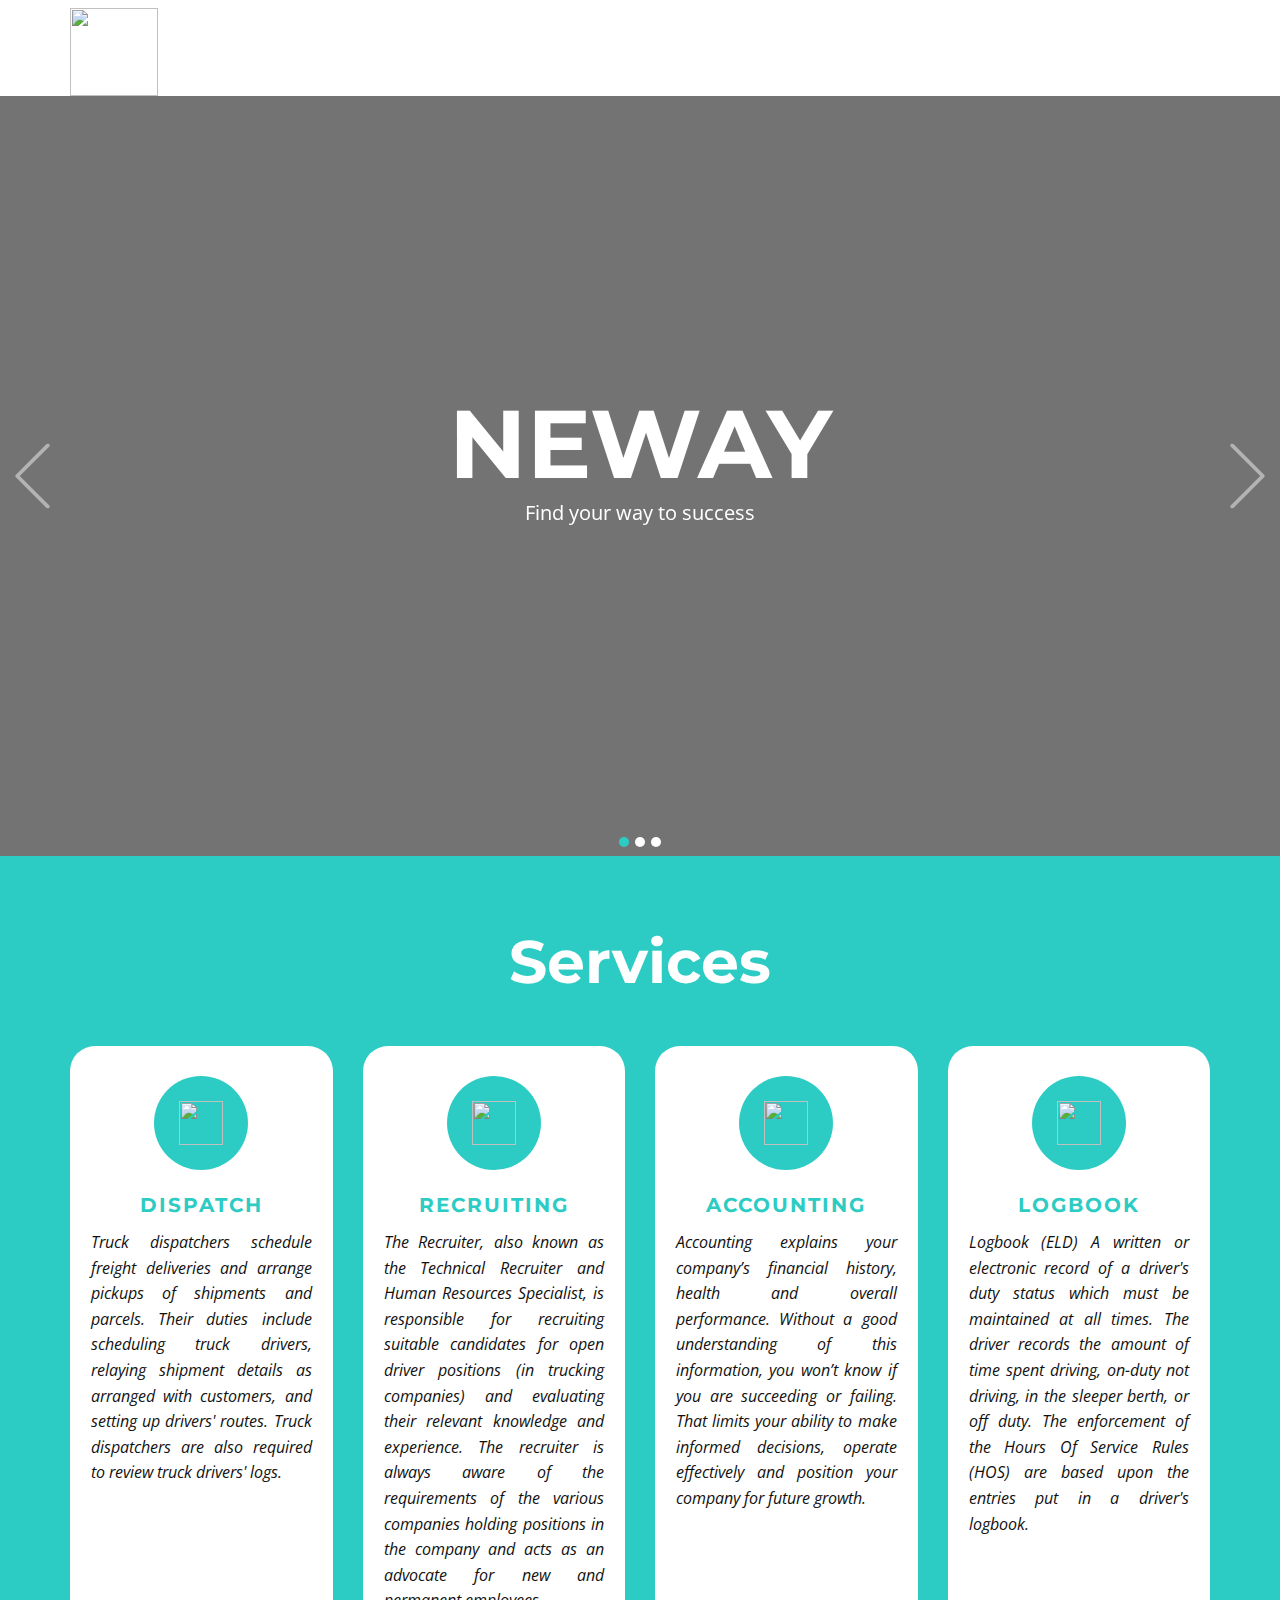
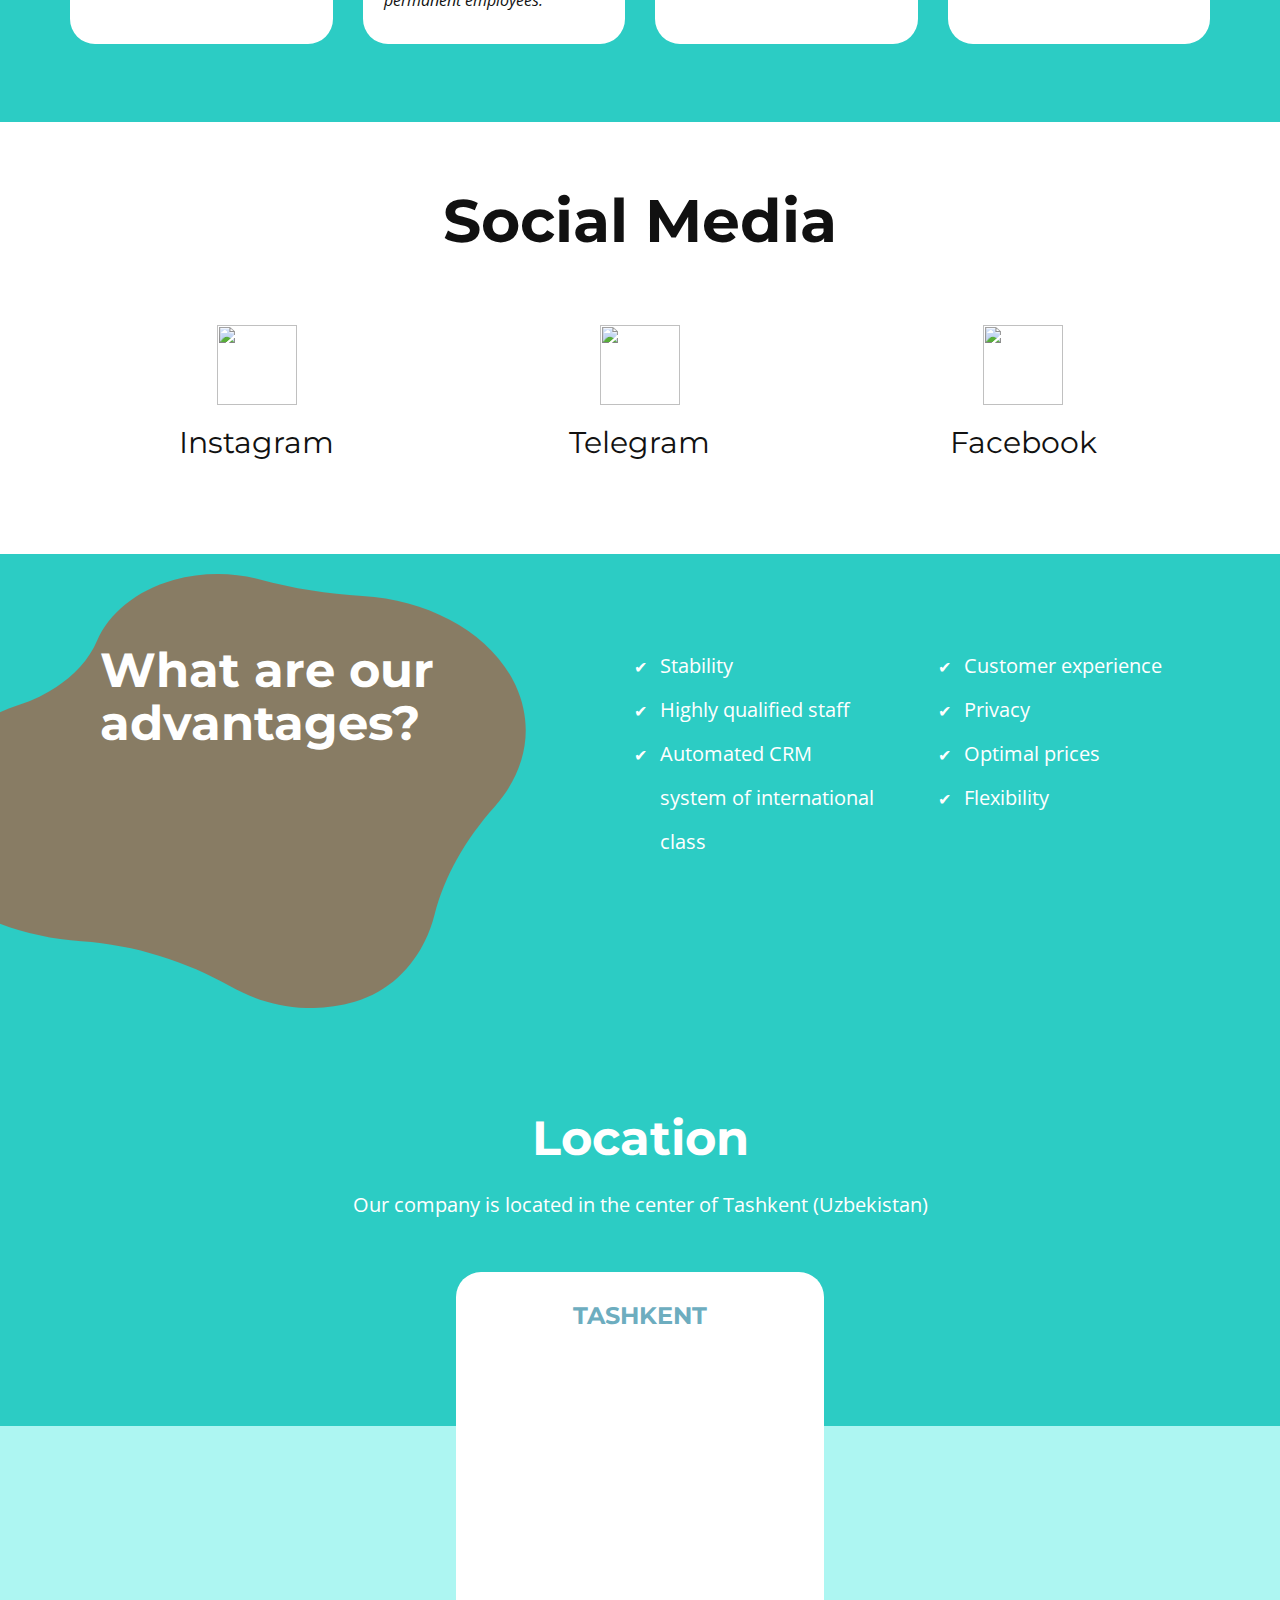
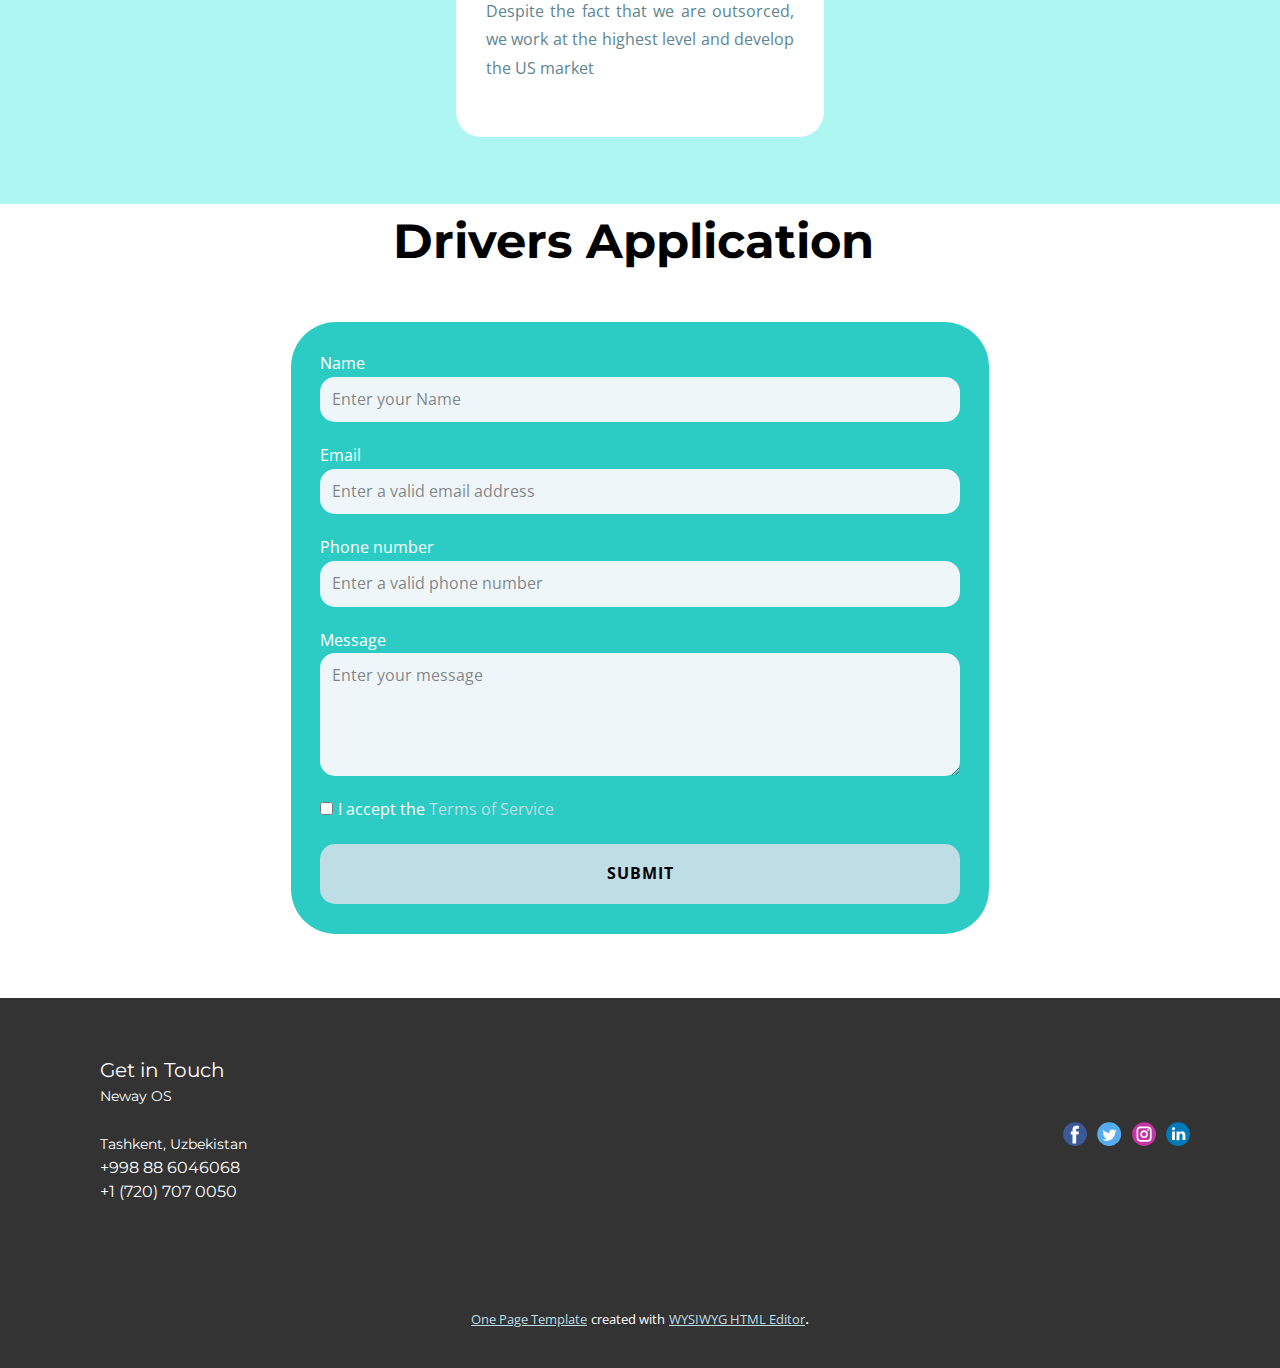
==== Home.html @ 4db0f3b8 "Add files via upload" ====
<!DOCTYPE html>
<html style="font-size: 16px;">
  <head>
    <meta name="viewport" content="width=device-width, initial-scale=1.0">
    <meta charset="utf-8">
    <meta name="keywords" content="​7 Main Qualities of a Leader, ​Important Leadership Skills, ​Habits Of Effective Leaders, ​What makes a good leader?, 01, 02, 03, 03, 04, 05, ​Understanding Leadership, ​The Active Life Leader&amp;apos;s Guide, ​Be a model for embracing change">
    <meta name="description" content="">
    <meta name="page_type" content="np-template-header-footer-from-plugin">
    <title>Home</title>
    <link rel="stylesheet" href="nicepage.css" media="screen">
<link rel="stylesheet" href="Home.css" media="screen">
    <script class="u-script" type="text/javascript" src="jquery.js" defer=""></script>
    <script class="u-script" type="text/javascript" src="nicepage.js" defer=""></script>
    <meta name="generator" content="Nicepage 4.8.2, nicepage.com">
    <link rel="icon" href="images/favicon.png">
    <link id="u-theme-google-font" rel="stylesheet" href="https://fonts.googleapis.com/css?family=Montserrat:100,100i,200,200i,300,300i,400,400i,500,500i,600,600i,700,700i,800,800i,900,900i|Open+Sans:300,300i,400,400i,500,500i,600,600i,700,700i,800,800i">
    <link id="u-page-google-font" rel="stylesheet" href="https://fonts.googleapis.com/css?family=Montserrat:100,100i,200,200i,300,300i,400,400i,500,500i,600,600i,700,700i,800,800i,900,900i">
    
    
    
    
    
    
    
    <script type="application/ld+json">{
		"@context": "http://schema.org",
		"@type": "Organization",
		"name": "neway",
		"logo": "images/logonobg.png",
		"sameAs": []
}</script>
    <meta name="theme-color" content="#6dadbf">
    <meta property="og:title" content="Home">
    <meta property="og:type" content="website">
  </head>
  <body class="u-body u-xl-mode"><header class="u-clearfix u-header u-header" id="sec-6403"><div class="u-clearfix u-sheet u-sheet-1">
        <a href="file:///C:/Users/user/AppData/Local/Temp/Nicepage/chrome/index.html" class="u-image u-logo u-image-1" data-image-width="1080" data-image-height="1080" title="NEWAY" target="_blank">
          <img src="images/logonobg.png" class="u-logo-image u-logo-image-1">
        </a>
      </div></header> 
    <section class="u-carousel u-slide u-block-8a38-1" id="carousel_625c" data-interval="5000" data-u-ride="carousel">
      <ol class="u-absolute-hcenter u-carousel-indicators u-block-8a38-5">
        <li data-u-target="#carousel_625c" class="u-active u-active-palette-4-base u-hover-white u-shape-circle u-white" data-u-slide-to="0" style="width: 10px; height: 10px;"></li>
        <li data-u-target="#carousel_625c" class="u-active-palette-4-base u-hover-white u-shape-circle u-white" data-u-slide-to="1" style="width: 10px; height: 10px;"></li>
        <li data-u-target="#carousel_625c" class="u-active-palette-4-base u-hover-white u-shape-circle u-white" data-u-slide-to="2" style="width: 10px; height: 10px;"></li>
      </ol>
      <div class="u-carousel-inner" role="listbox">
        <div class="u-active u-align-center u-carousel-item u-clearfix u-image u-shading u-section-1-1" src="" data-image-width="1600" data-image-height="1068">
          <div class="u-clearfix u-sheet u-sheet-1">
            <h1 class="u-text u-text-default u-title u-text-1">NEWAY</h1>
            <p class="u-large-text u-text u-text-default u-text-variant u-text-2">Find your way to success</p>
          </div>
        </div>
        <div class="u-align-center u-carousel-item u-clearfix u-image u-shading u-section-1-2" src="" data-image-width="5983" data-image-height="3978">
          <div class="u-clearfix u-sheet u-sheet-1">
            <h1 class="u-align-left u-text u-title u-text-1">We are here to move your bu​siness </h1>
          </div>
        </div>
        <div class="u-align-center u-carousel-item u-clearfix u-image u-shading u-section-1-3" src="" data-image-width="5472" data-image-height="3648">
          <div class="u-clearfix u-sheet u-sheet-1">
            <h1 class="u-align-left u-text u-title u-text-1">We are best of the best</h1>
          </div>
        </div>
      </div>
      <a class="u-absolute-vcenter u-carousel-control u-carousel-control-prev u-text-grey-30 u-block-8a38-3" href="#carousel_625c" role="button" data-u-slide="prev">
        <span aria-hidden="true">
          <svg viewBox="0 0 477.175 477.175"><path d="M145.188,238.575l215.5-215.5c5.3-5.3,5.3-13.8,0-19.1s-13.8-5.3-19.1,0l-225.1,225.1c-5.3,5.3-5.3,13.8,0,19.1l225.1,225
                    c2.6,2.6,6.1,4,9.5,4s6.9-1.3,9.5-4c5.3-5.3,5.3-13.8,0-19.1L145.188,238.575z"></path></svg>
        </span>
        <span class="sr-only">Previous</span>
      </a>
      <a class="u-absolute-vcenter u-carousel-control u-carousel-control-next u-text-grey-30 u-block-8a38-6" href="#carousel_625c" role="button" data-u-slide="next">
        <span aria-hidden="true">
          <svg viewBox="0 0 477.175 477.175"><path d="M360.731,229.075l-225.1-225.1c-5.3-5.3-13.8-5.3-19.1,0s-5.3,13.8,0,19.1l215.5,215.5l-215.5,215.5
                    c-5.3,5.3-5.3,13.8,0,19.1c2.6,2.6,6.1,4,9.5,4c3.4,0,6.9-1.3,9.5-4l225.1-225.1C365.931,242.875,365.931,234.275,360.731,229.075z"></path></svg>
        </span>
        <span class="sr-only">Next</span>
      </a>
    </section>
    <section class="u-align-center u-clearfix u-palette-4-base u-section-2" id="carousel_ee54">
      <div class="u-clearfix u-sheet u-sheet-1">
        <h2 class="u-text u-text-default u-text-1"> Services</h2>
        <div class="u-expanded-width u-list u-list-1">
          <div class="u-repeater u-repeater-1">
            <div class="u-container-style u-list-item u-radius-25 u-repeater-item u-shape-round u-video-cover u-white u-list-item-1">
              <div class="u-container-layout u-similar-container u-container-layout-1"><span class="u-file-icon u-icon u-icon-circle u-palette-4-base u-spacing-25 u-icon-1"><img src="images/6.png" alt=""></span>
                <h4 class="u-align-center u-text u-text-default u-text-palette-4-base u-text-2">Dispatch</h4>
                <p class="u-align-justify u-text u-text-3"> Truck dispatchers schedule freight deliveries and arrange pickups of shipments and parcels. Their duties include scheduling truck drivers, relaying shipment details as arranged with customers, and setting up drivers' routes. Truck dispatchers are also required to review truck drivers' logs.</p>
              </div>
            </div>
            <div class="u-align-center u-container-style u-list-item u-radius-25 u-repeater-item u-shape-round u-video-cover u-white u-list-item-2">
              <div class="u-container-layout u-similar-container u-container-layout-2"><span class="u-file-icon u-icon u-icon-circle u-palette-4-base u-spacing-25 u-icon-2"><img src="images/7.png" alt=""></span>
                <h4 class="u-align-center u-text u-text-default u-text-palette-4-base u-text-4">Recruiting</h4>
                <p class="u-align-justify u-text u-text-5"> The Recruiter, also known as the Technical Recruiter and Human Resources Specialist, is responsible for recruiting suitable candidates for open driver positions (in trucking companies) and evaluating their relevant knowledge and experience. The recruiter is always aware of the requirements of the various companies holding positions in the company and acts as an advocate for new and permanent employees.</p>
              </div>
            </div>
            <div class="u-align-center u-container-style u-list-item u-radius-25 u-repeater-item u-shape-round u-video-cover u-white u-list-item-3">
              <div class="u-container-layout u-similar-container u-container-layout-3"><span class="u-file-icon u-icon u-icon-circle u-palette-4-base u-spacing-25 u-icon-3"><img src="images/8.png" alt=""></span>
                <h4 class="u-align-center u-text u-text-default u-text-palette-4-base u-text-6">Accounting</h4>
                <p class="u-align-justify u-text u-text-7"> Accounting explains your company’s financial history, health and overall performance. Without a good understanding of this information, you won’t know if you are succeeding or failing. That limits your ability to make informed decisions, operate effectively and position your company for future growth.</p>
              </div>
            </div>
            <div class="u-align-center u-container-style u-list-item u-radius-25 u-repeater-item u-shape-round u-video-cover u-white u-list-item-4">
              <div class="u-container-layout u-similar-container u-container-layout-4"><span class="u-file-icon u-icon u-icon-circle u-palette-4-base u-spacing-25 u-icon-4"><img src="images/9.png" alt=""></span>
                <h4 class="u-align-center u-text u-text-default u-text-palette-4-base u-text-8"> Logbook</h4>
                <p class="u-align-justify u-text u-text-9"> Logbook (ELD) A written or electronic record of a driver's duty status which must be maintained at all times. The driver records the amount of time spent driving, on-duty not driving, in the sleeper berth, or off duty. The enforcement of the Hours Of Service Rules (HOS) are based upon the entries put in a driver's logbook.</p>
              </div>
            </div>
          </div>
        </div>
      </div>
    </section>
    <section class="u-clearfix u-white u-section-3" id="sec-cc78">
      <div class="u-clearfix u-sheet u-sheet-1">
        <h2 class="u-text u-text-default u-text-1">Social Media</h2>
        <div class="u-expanded-width u-list u-list-1">
          <div class="u-repeater u-repeater-1">
            <div class="u-container-style u-list-item u-repeater-item">
              <div class="u-container-layout u-similar-container u-valign-top u-container-layout-1"><span class="u-file-icon u-icon u-icon-1" data-href="https://www.instagram.com/neway_os/"><img src="images/2111463.png" alt=""></span>
                <h3 class="u-align-center u-text u-text-default u-text-2">Instagram</h3>
              </div>
            </div>
            <div class="u-align-center u-container-style u-list-item u-repeater-item">
              <div class="u-container-layout u-similar-container u-valign-top u-container-layout-2"><span class="u-file-icon u-icon u-icon-2" data-href="https://t.me/newayos"><img src="images/2111646.png" alt=""></span>
                <h3 class="u-align-center u-text u-text-default u-text-3">Telegram</h3>
              </div>
            </div>
            <div class="u-container-style u-list-item u-repeater-item">
              <div class="u-container-layout u-similar-container u-valign-top u-container-layout-3"><span class="u-file-icon u-icon u-icon-3"><img src="images/5968764.png" alt=""></span>
                <h3 class="u-align-center u-text u-text-default u-text-4">Facebook</h3>
              </div>
            </div>
          </div>
        </div>
      </div>
    </section>
    <section class="u-clearfix u-palette-4-base u-section-4" id="sec-991a">
      <div class="u-clearfix u-sheet u-sheet-1">
        <div class="u-clearfix u-expanded-width u-layout-custom-sm u-layout-custom-xs u-layout-wrap u-layout-wrap-1">
          <div class="u-gutter-0 u-layout">
            <div class="u-layout-row">
              <div class="u-align-left u-container-style u-layout-cell u-size-28 u-layout-cell-1">
                <div class="u-container-layout u-container-layout-1">
                  <div class="u-opacity u-opacity-70 u-shape u-shape-svg u-text-palette-2-dark-1 u-shape-1">
                    <svg class="u-svg-link" preserveAspectRatio="none" viewBox="0 0 160 150" style=""><use xmlns:xlink="http://www.w3.org/1999/xlink" xlink:href="#svg-e0c2"></use></svg>
                    <svg class="u-svg-content" viewBox="0 0 160 150" x="0px" y="0px" id="svg-e0c2"><path d="M43.2,126.9c14.2,1.3,27.6,7,39.1,15.6c8.3,6.1,19.4,10.3,32.7,5.3c11.7-4.4,18.6-17.4,21-30.2c2.6-13.3,8.1-25.9,15.7-37.1
	c8.3-12.1,10.8-27.9,5.3-42.7C150.5,20.3,134.6,9,117,7.6C107.9,6.9,98.8,5,90.1,1.9C83-0.6,75-0.7,67.4,2.1
	c-9.9,3.7-17,11.6-20.1,21c-3.3,10.1-10.9,18-20.6,22.2c-0.1,0-0.1,0.1-0.2,0.1c-20.3,8.9-31,32-24.6,53.2
	C6.9,115.6,25.2,125.2,43.2,126.9z"></path></svg>
                  </div>
                  <h2 class="u-custom-font u-font-montserrat u-text u-text-1"> What are our advantages?</h2>
                </div>
              </div>
              <div class="u-container-style u-layout-cell u-size-16 u-layout-cell-2">
                <div class="u-container-layout u-valign-top u-container-layout-2">
                  <ul class="u-custom-list u-text u-text-2">
                    <li>
                      <div class="u-list-icon">
                        <div xmlns="http://www.w3.org/2000/svg" xmlns:xlink="http://www.w3.org/1999/xlink" version="1.1" xml:space="preserve" class="u-svg-content">✔</div>
                      </div> Stability
                    </li>
                    <li>
                      <div class="u-list-icon">
                        <div xmlns="http://www.w3.org/2000/svg" xmlns:xlink="http://www.w3.org/1999/xlink" version="1.1" xml:space="preserve" class="u-svg-content">✔</div>
                      </div>Highly qualified staff
                    </li>
                    <li>
                      <div class="u-list-icon">
                        <div xmlns="http://www.w3.org/2000/svg" xmlns:xlink="http://www.w3.org/1999/xlink" version="1.1" xml:space="preserve" class="u-svg-content">✔</div>
                      </div>Automated CRM system of international class
                    </li>
                  </ul>
                </div>
              </div>
              <div class="u-container-style u-layout-cell u-size-16 u-layout-cell-3">
                <div class="u-container-layout u-valign-top u-container-layout-3">
                  <ul class="u-custom-list u-text u-text-3">
                    <li>
                      <div class="u-list-icon">
                        <div xmlns="http://www.w3.org/2000/svg" xmlns:xlink="http://www.w3.org/1999/xlink" version="1.1" xml:space="preserve" class="u-svg-content">✔</div>
                      </div> Customer experience
                    </li>
                    <li>
                      <div class="u-list-icon">
                        <div xmlns="http://www.w3.org/2000/svg" xmlns:xlink="http://www.w3.org/1999/xlink" version="1.1" xml:space="preserve" class="u-svg-content">✔</div>
                      </div>Privacy
                    </li>
                    <li>
                      <div class="u-list-icon">
                        <div xmlns="http://www.w3.org/2000/svg" xmlns:xlink="http://www.w3.org/1999/xlink" version="1.1" xml:space="preserve" class="u-svg-content">✔</div>
                      </div>Optimal prices
                    </li>
                    <li>
                      <div class="u-list-icon">
                        <div xmlns="http://www.w3.org/2000/svg" xmlns:xlink="http://www.w3.org/1999/xlink" version="1.1" xml:space="preserve" class="u-svg-content">✔</div>
                      </div>Flexibility
                    </li>
                  </ul>
                </div>
              </div>
            </div>
          </div>
        </div>
      </div>
    </section>
    <section class="u-align-center u-clearfix u-palette-4-light-2 u-section-5" id="sec-de75">
      <div class="u-expanded-width u-palette-4-base u-shape u-shape-rectangle u-shape-1"></div>
      <h2 class="u-text u-text-body-alt-color u-text-1">Location</h2>
      <p class="u-text u-text-body-alt-color u-text-2">Our company is located in the center of Tashkent (Uzbekistan)</p>
      <div class="u-list u-list-1">
        <div class="u-repeater u-repeater-1">
          <div class="u-container-style u-list-item u-radius-25 u-repeater-item u-shape-round u-white">
            <div class="u-container-layout u-similar-container u-container-layout-1">
              <h4 class="u-align-center u-text u-text-palette-1-base u-text-3">Tashkent</h4>
              <div class="u-image u-image-circle u-image-1" alt="" data-image-width="3777" data-image-height="2831"></div>
              <p class="u-align-justify u-text u-text-palette-1-dark-1 u-text-4">Despite the fact that we are outsorced, we work at the highest level and develop the US market</p>
            </div>
          </div>
        </div>
      </div>
    </section>
    <section class="u-align-center-md u-align-center-sm u-align-center-xs u-clearfix u-white u-section-6" id="carousel_39a5">
      <div class="u-expanded-width u-shape u-shape-rectangle u-white u-shape-1"></div>
      <div class="u-align-center u-form u-palette-4-base u-radius-45 u-form-1">
        <form action="#" method="POST" class="u-clearfix u-form-spacing-21 u-form-vertical u-inner-form" source="email" name="Application form" style="padding: 29px;">
          <div class="u-form-group u-form-name">
            <label for="name-4c18" class="u-label">Name</label>
            <input type="text" placeholder="Enter your Name" id="name-4c18" name="name" class="u-input u-input-rectangle u-palette-1-light-3 u-radius-15" required="">
          </div>
          <div class="u-form-email u-form-group">
            <label for="email-4c18" class="u-label">Email</label>
            <input type="email" placeholder="Enter a valid email address" id="email-4c18" name="email" class="u-input u-input-rectangle u-palette-1-light-3 u-radius-15" required="">
          </div>
          <div class="u-form-group u-form-phone u-form-group-3">
            <label for="phone-568a" class="u-label">Phone number</label>
            <input type="tel" pattern="[\(\-]?([0-9]{3})[\)\-]?[\/\s]?([0-9\-]{3,9})" placeholder="Enter a valid phone number" id="phone-568a" name="phone" class="u-input u-input-rectangle u-palette-1-light-3 u-radius-15" required="" maxlength="30">
          </div>
          <div class="u-form-group u-form-message">
            <label for="message-4c18" class="u-label">Message</label>
            <textarea placeholder="Enter your message" rows="4" cols="50" id="message-4c18" name="message" class="u-input u-input-rectangle u-palette-1-light-3 u-radius-15" required=""></textarea>
          </div>
          <div class="u-form-agree u-form-group u-form-group-5">
            <input type="checkbox" id="agree-a472" name="agree" class="u-agree-checkbox" required="">
            <label for="agree-a472" class="u-label">I accept the <a href="#">Terms of Service</a>
            </label>
          </div>
          <div class="u-align-left u-form-group u-form-submit">
            <a href="#" class="u-active-palette-1-light-1 u-border-none u-btn u-btn-round u-btn-submit u-button-style u-hover-palette-1-light-1 u-radius-15 u-text-active-palette-1-dark-1 u-text-hover-palette-1-dark-2 u-btn-1">Submit<br>
            </a>
            <input type="submit" value="submit" class="u-form-control-hidden">
          </div>
          <div class="u-form-send-message u-form-send-success"> Thank you! Your message has been sent. </div>
          <div class="u-form-send-error u-form-send-message"> Unable to send your message. Please fix errors then try again. </div>
          <input type="hidden" value="" name="recaptchaResponse">
        </form>
      </div>
      <h2 class="u-text u-text-black u-text-1">Drivers Application</h2>
    </section>
    
    
    <footer class="u-clearfix u-footer u-grey-80" id="sec-5e5a"><div class="u-clearfix u-sheet u-sheet-1">
        <div class="u-clearfix u-expanded-width u-gutter-30 u-layout-wrap u-layout-wrap-1">
          <div class="u-gutter-0 u-layout">
            <div class="u-layout-row">
              <div class="u-align-center-sm u-align-center-xs u-align-left-md u-align-left-xl u-container-style u-layout-cell u-left-cell u-size-20 u-size-20-md u-layout-cell-1">
                <div class="u-container-layout u-valign-top u-container-layout-1"><!--position-->
                  <div data-position="" class="u-position u-position-1"><!--block-->
                    <div class="u-block">
                      <div class="u-block-container u-clearfix"><!--block_header-->
                        <h5 class="u-block-header u-text"><!--block_header_content-->Get in Touch<br>
                          <span style="font-size: 0.875rem;">Neway OS</span>
                          <br>
                          <span style="font-size: 0.875rem;">
                            <br>Tashkent, Uzbekistan
                          </span>
                          <br>
                          <span style="font-size: 1rem;">+998 88 6046068</span>
                          <span style="font-size: 1rem;">
                            <br>+1 (720) 707 0050
                          </span>
                          <br>
                          <br><!--/block_header_content-->
                        </h5><!--/block_header--><!--block_content-->
                        <div class="u-block-content u-text"><!--block_content_content--><!--/block_content_content--></div><!--/block_content-->
                      </div>
                    </div><!--/block-->
                  </div><!--/position-->
                </div>
              </div>
              <div class="u-align-center-sm u-align-left-lg u-align-left-md u-align-left-xl u-container-style u-layout-cell u-size-20 u-size-20-md u-layout-cell-2">
                <div class="u-container-layout u-container-layout-2"></div>
              </div>
              <div class="u-align-center-sm u-align-center-xs u-align-left-md u-align-right-lg u-align-right-xl u-container-style u-layout-cell u-right-cell u-size-20 u-size-20-md u-layout-cell-3">
                <div class="u-container-layout u-valign-middle u-container-layout-3">
                  <div class="u-social-icons u-spacing-10 u-social-icons-1">
                    <a class="u-social-url" title="facebook" target="_blank" href=""><span class="u-icon u-social-facebook u-social-icon u-icon-1"><svg class="u-svg-link" preserveAspectRatio="xMidYMin slice" viewBox="0 0 112 112" style=""><use xmlns:xlink="http://www.w3.org/1999/xlink" xlink:href="#svg-15f9"></use></svg><svg class="u-svg-content" viewBox="0 0 112 112" x="0" y="0" id="svg-15f9"><circle fill="currentColor" cx="56.1" cy="56.1" r="55"></circle><path fill="#FFFFFF" d="M73.5,31.6h-9.1c-1.4,0-3.6,0.8-3.6,3.9v8.5h12.6L72,58.3H60.8v40.8H43.9V58.3h-8V43.9h8v-9.2
            c0-6.7,3.1-17,17-17h12.5v13.9H73.5z"></path></svg></span>
                    </a>
                    <a class="u-social-url" title="twitter" target="_blank" href=""><span class="u-icon u-social-icon u-social-twitter u-icon-2"><svg class="u-svg-link" preserveAspectRatio="xMidYMin slice" viewBox="0 0 112 112" style=""><use xmlns:xlink="http://www.w3.org/1999/xlink" xlink:href="#svg-b54f"></use></svg><svg class="u-svg-content" viewBox="0 0 112 112" x="0" y="0" id="svg-b54f"><circle fill="currentColor" class="st0" cx="56.1" cy="56.1" r="55"></circle><path fill="#FFFFFF" d="M83.8,47.3c0,0.6,0,1.2,0,1.7c0,17.7-13.5,38.2-38.2,38.2C38,87.2,31,85,25,81.2c1,0.1,2.1,0.2,3.2,0.2
            c6.3,0,12.1-2.1,16.7-5.7c-5.9-0.1-10.8-4-12.5-9.3c0.8,0.2,1.7,0.2,2.5,0.2c1.2,0,2.4-0.2,3.5-0.5c-6.1-1.2-10.8-6.7-10.8-13.1
            c0-0.1,0-0.1,0-0.2c1.8,1,3.9,1.6,6.1,1.7c-3.6-2.4-6-6.5-6-11.2c0-2.5,0.7-4.8,1.8-6.7c6.6,8.1,16.5,13.5,27.6,14
            c-0.2-1-0.3-2-0.3-3.1c0-7.4,6-13.4,13.4-13.4c3.9,0,7.3,1.6,9.8,4.2c3.1-0.6,5.9-1.7,8.5-3.3c-1,3.1-3.1,5.8-5.9,7.4
            c2.7-0.3,5.3-1,7.7-2.1C88.7,43,86.4,45.4,83.8,47.3z"></path></svg></span>
                    </a>
                    <a class="u-social-url" title="instagram" target="_blank" href=""><span class="u-icon u-social-icon u-social-instagram u-icon-3"><svg class="u-svg-link" preserveAspectRatio="xMidYMin slice" viewBox="0 0 112 112" style=""><use xmlns:xlink="http://www.w3.org/1999/xlink" xlink:href="#svg-2c33"></use></svg><svg class="u-svg-content" viewBox="0 0 112 112" x="0" y="0" id="svg-2c33"><circle fill="currentColor" cx="56.1" cy="56.1" r="55"></circle><path fill="#FFFFFF" d="M55.9,38.2c-9.9,0-17.9,8-17.9,17.9C38,66,46,74,55.9,74c9.9,0,17.9-8,17.9-17.9C73.8,46.2,65.8,38.2,55.9,38.2
            z M55.9,66.4c-5.7,0-10.3-4.6-10.3-10.3c-0.1-5.7,4.6-10.3,10.3-10.3c5.7,0,10.3,4.6,10.3,10.3C66.2,61.8,61.6,66.4,55.9,66.4z"></path><path fill="#FFFFFF" d="M74.3,33.5c-2.3,0-4.2,1.9-4.2,4.2s1.9,4.2,4.2,4.2s4.2-1.9,4.2-4.2S76.6,33.5,74.3,33.5z"></path><path fill="#FFFFFF" d="M73.1,21.3H38.6c-9.7,0-17.5,7.9-17.5,17.5v34.5c0,9.7,7.9,17.6,17.5,17.6h34.5c9.7,0,17.5-7.9,17.5-17.5V38.8
            C90.6,29.1,82.7,21.3,73.1,21.3z M83,73.3c0,5.5-4.5,9.9-9.9,9.9H38.6c-5.5,0-9.9-4.5-9.9-9.9V38.8c0-5.5,4.5-9.9,9.9-9.9h34.5
            c5.5,0,9.9,4.5,9.9,9.9V73.3z"></path></svg></span>
                    </a>
                    <a class="u-social-url" title="linkedin" target="_blank" href=""><span class="u-icon u-social-icon u-social-linkedin u-icon-4"><svg class="u-svg-link" preserveAspectRatio="xMidYMin slice" viewBox="0 0 112 112" style=""><use xmlns:xlink="http://www.w3.org/1999/xlink" xlink:href="#svg-c86c"></use></svg><svg class="u-svg-content" viewBox="0 0 112 112" x="0" y="0" id="svg-c86c"><circle fill="currentColor" cx="56.1" cy="56.1" r="55"></circle><path fill="#FFFFFF" d="M41.3,83.7H27.9V43.4h13.4V83.7z M34.6,37.9L34.6,37.9c-4.6,0-7.5-3.1-7.5-7c0-4,3-7,7.6-7s7.4,3,7.5,7
            C42.2,34.8,39.2,37.9,34.6,37.9z M89.6,83.7H76.2V62.2c0-5.4-1.9-9.1-6.8-9.1c-3.7,0-5.9,2.5-6.9,4.9c-0.4,0.9-0.4,2.1-0.4,3.3v22.5
            H48.7c0,0,0.2-36.5,0-40.3h13.4v5.7c1.8-2.7,5-6.7,12.1-6.7c8.8,0,15.4,5.8,15.4,18.1V83.7z"></path></svg></span>
                    </a>
                  </div>
                </div>
              </div>
            </div>
          </div>
        </div>
      </div></footer>
    <section class="u-backlink u-clearfix u-grey-80">
      <a class="u-link" href="https://nicepage.com/one-page-template" target="_blank">
        <span>One Page Template</span>
      </a>
      <p class="u-text">
        <span>created with</span>
      </p>
      <a class="u-link" href="https://nicepage.com/wysiwyg-html-editor" target="_blank">
        <span>WYSIWYG HTML Editor</span>
      </a>. 
    </section>
  </body>
</html>
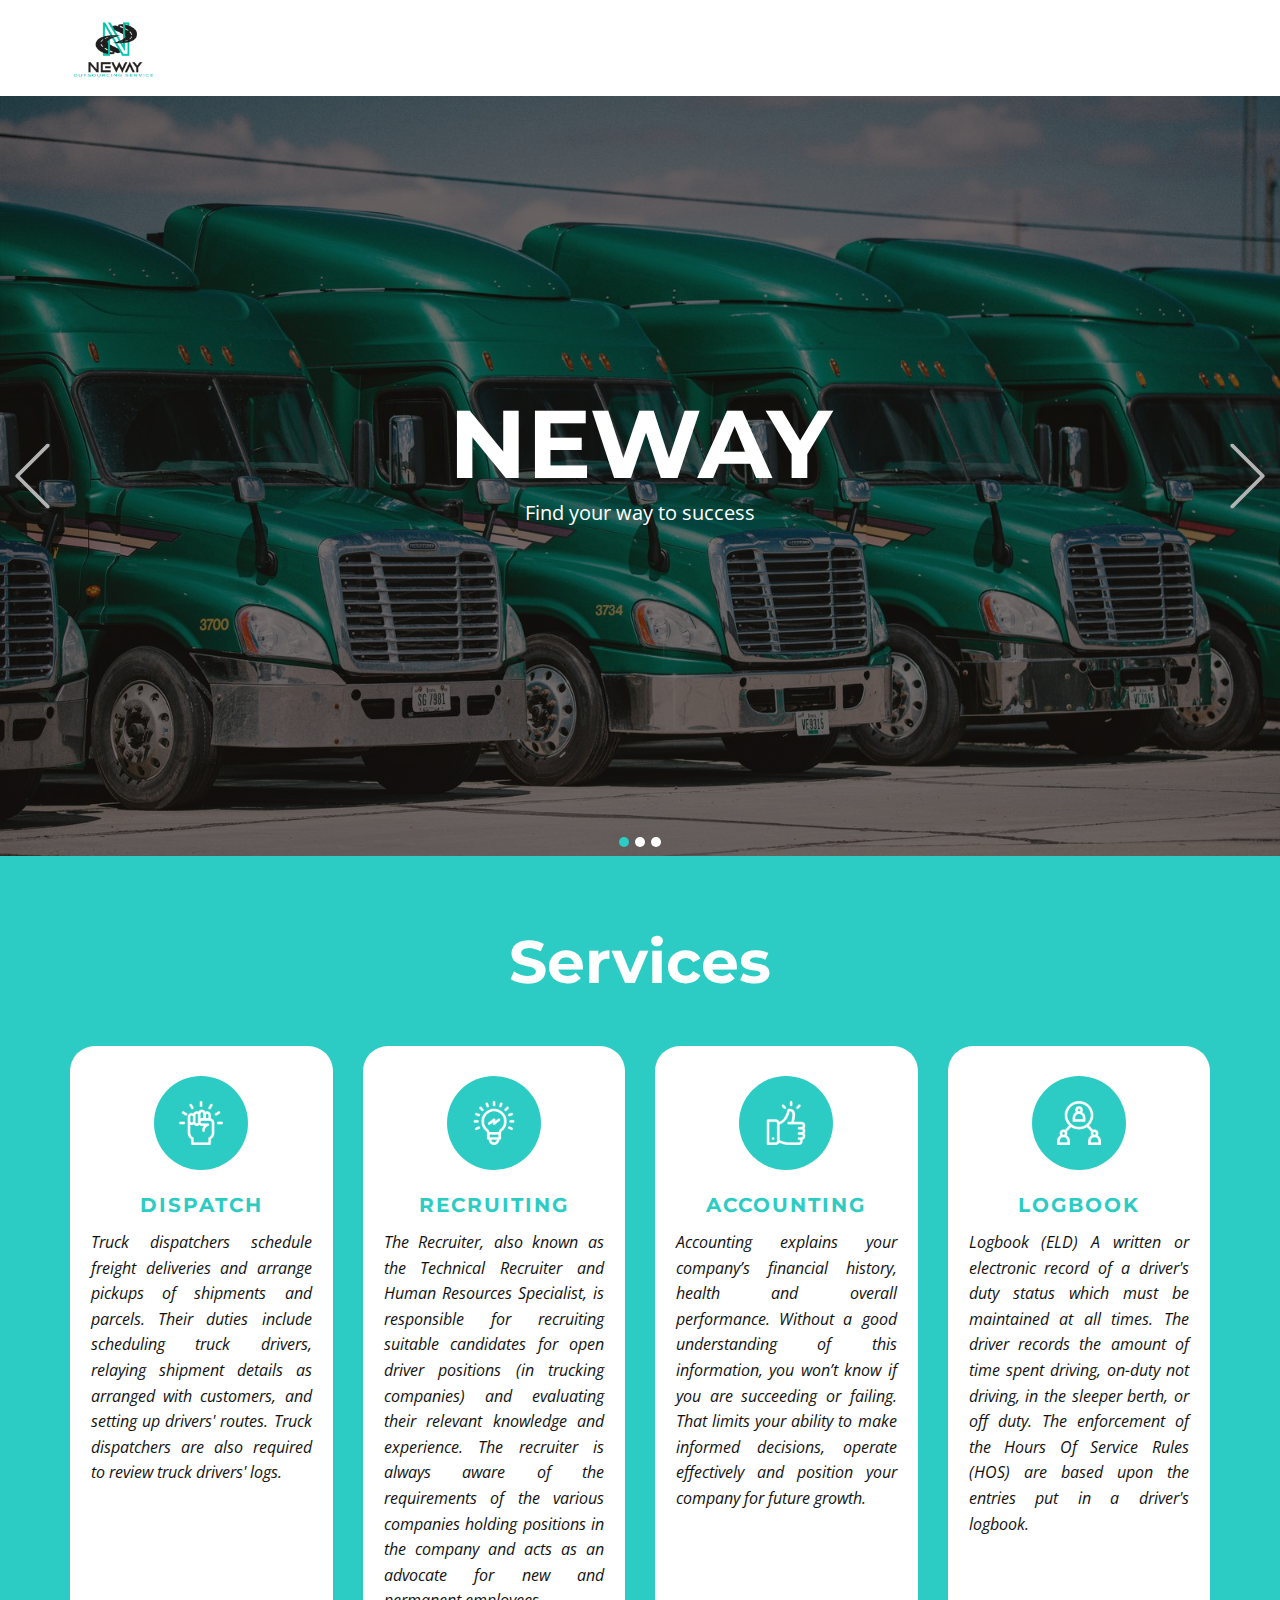
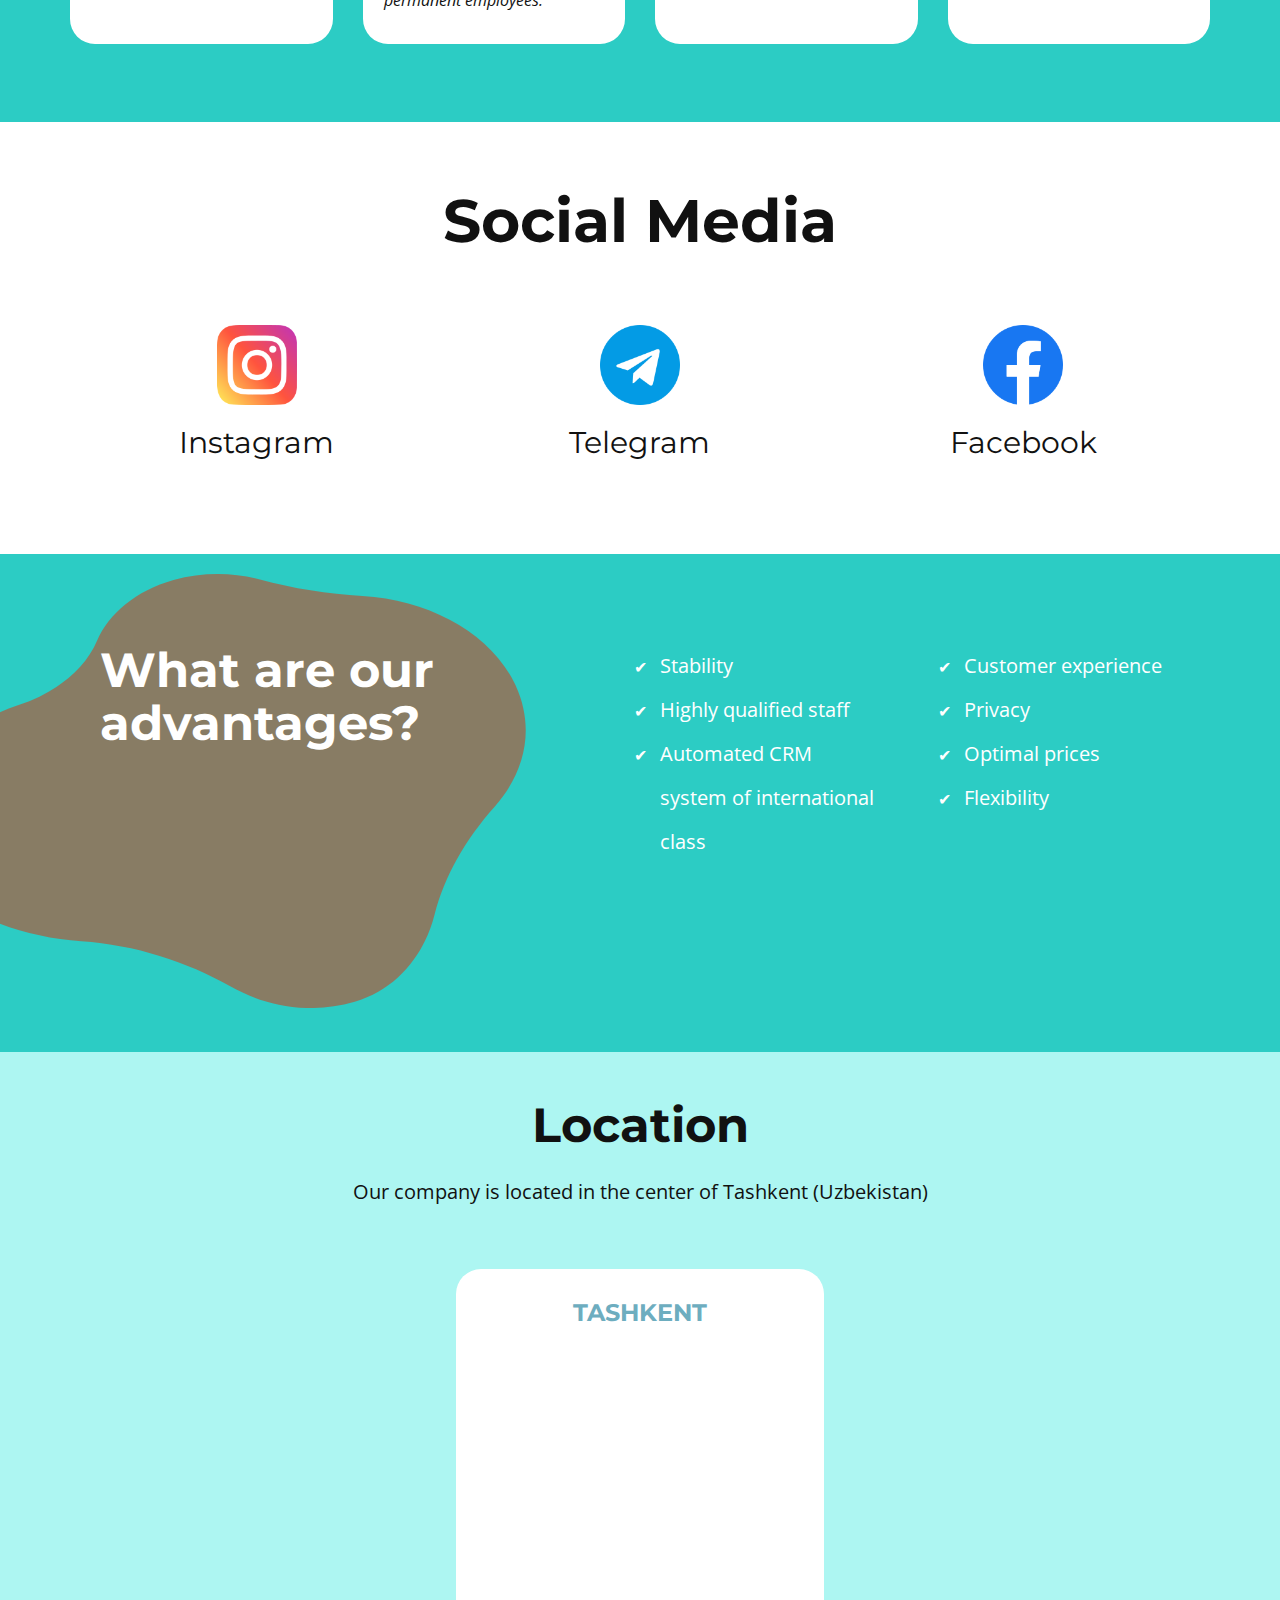
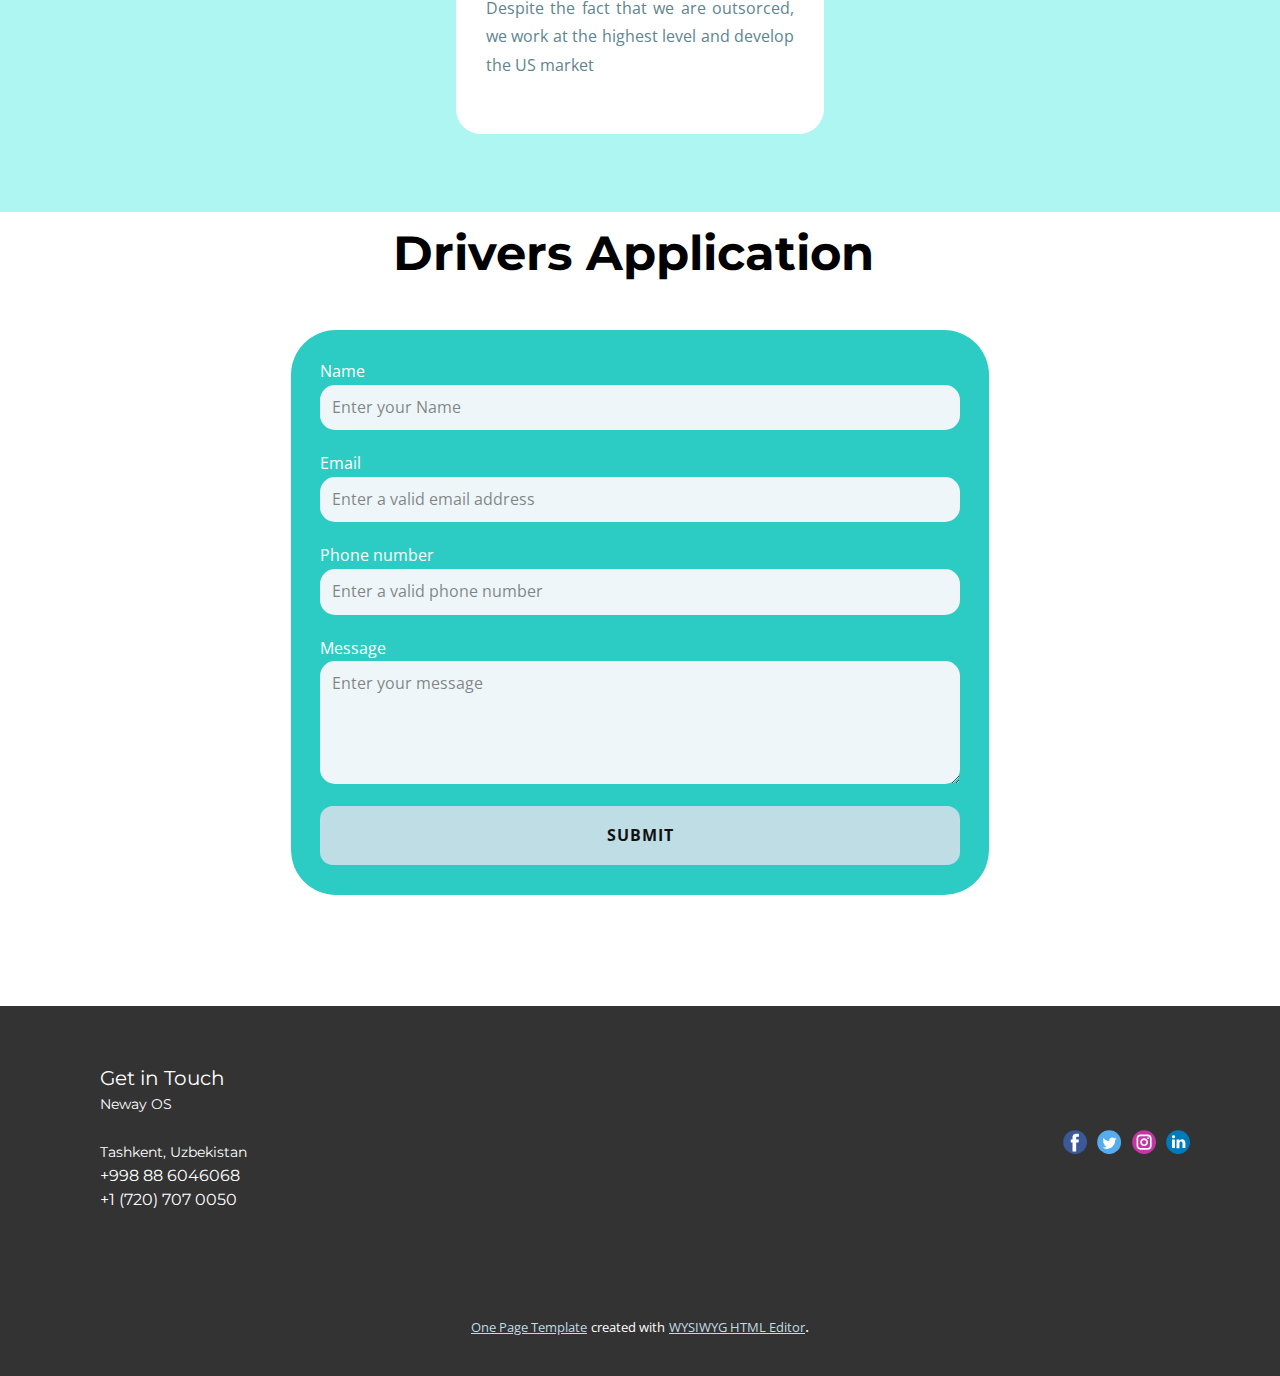
==== commit ed076aff: "Add files via upload" ====
--- a/Home.html
+++ b/Home.html
@@ -204,16 +204,17 @@
       </div>
     </section>
     <section class="u-align-center u-clearfix u-palette-4-light-2 u-section-5" id="sec-de75">
-      <div class="u-expanded-width u-palette-4-base u-shape u-shape-rectangle u-shape-1"></div>
-      <h2 class="u-text u-text-body-alt-color u-text-1">Location</h2>
-      <p class="u-text u-text-body-alt-color u-text-2">Our company is located in the center of Tashkent (Uzbekistan)</p>
-      <div class="u-list u-list-1">
-        <div class="u-repeater u-repeater-1">
-          <div class="u-container-style u-list-item u-radius-25 u-repeater-item u-shape-round u-white">
-            <div class="u-container-layout u-similar-container u-container-layout-1">
-              <h4 class="u-align-center u-text u-text-palette-1-base u-text-3">Tashkent</h4>
-              <div class="u-image u-image-circle u-image-1" alt="" data-image-width="3777" data-image-height="2831"></div>
-              <p class="u-align-justify u-text u-text-palette-1-dark-1 u-text-4">Despite the fact that we are outsorced, we work at the highest level and develop the US market</p>
+      <div class="u-clearfix u-sheet u-sheet-1">
+        <h2 class="u-text u-text-1">Location</h2>
+        <p class="u-text u-text-2">Our company is located in the center of Tashkent (Uzbekistan)</p>
+        <div class="u-list u-list-1">
+          <div class="u-repeater u-repeater-1">
+            <div class="u-container-style u-list-item u-radius-25 u-repeater-item u-shape-round u-white">
+              <div class="u-container-layout u-similar-container u-valign-top u-container-layout-1">
+                <h4 class="u-align-center u-text u-text-palette-1-base u-text-3">Tashkent</h4>
+                <div class="u-image u-image-circle u-image-1" alt="" data-image-width="3777" data-image-height="2831"></div>
+                <p class="u-align-justify u-text u-text-palette-1-dark-1 u-text-4">Despite the fact that we are outsorced, we work at the highest level and develop the US market</p>
+              </div>
             </div>
           </div>
         </div>
@@ -239,13 +240,8 @@
             <label for="message-4c18" class="u-label">Message</label>
             <textarea placeholder="Enter your message" rows="4" cols="50" id="message-4c18" name="message" class="u-input u-input-rectangle u-palette-1-light-3 u-radius-15" required=""></textarea>
           </div>
-          <div class="u-form-agree u-form-group u-form-group-5">
-            <input type="checkbox" id="agree-a472" name="agree" class="u-agree-checkbox" required="">
-            <label for="agree-a472" class="u-label">I accept the <a href="#">Terms of Service</a>
-            </label>
-          </div>
           <div class="u-align-left u-form-group u-form-submit">
-            <a href="#" class="u-active-palette-1-light-1 u-border-none u-btn u-btn-round u-btn-submit u-button-style u-hover-palette-1-light-1 u-radius-15 u-text-active-palette-1-dark-1 u-text-hover-palette-1-dark-2 u-btn-1">Submit<br>
+            <a href="#" class="u-active-palette-1-light-1 u-border-none u-btn u-btn-round u-btn-submit u-button-style u-hover-white u-palette-1-light-2 u-radius-13 u-text-active-palette-1-dark-1 u-text-hover-palette-1-dark-2 u-btn-1">Submit<br>
             </a>
             <input type="submit" value="submit" class="u-form-control-hidden">
           </div>
--- a/Home.css
+++ b/Home.css
@@ -678,14 +678,10 @@
   }
 } .u-section-5 {
   background-image: none;
-  min-height: 752px;
-}
-
-.u-section-5 .u-shape-1 {
-  height: 374px;
-  margin-top: 0;
-  margin-bottom: 0;
-  background-image: none;
+}
+
+.u-section-5 .u-sheet-1 {
+  min-height: 760px;
 }
 
 .u-section-5 .u-text-1 {
@@ -695,7 +691,7 @@
   text-decoration: none solid rgb(17, 17, 17);
   font-size: 3rem;
   width: 717px;
-  margin: -314px auto 0;
+  margin: 47px auto 0;
 }
 
 .u-section-5 .u-text-2 {
@@ -707,7 +703,7 @@
 
 .u-section-5 .u-list-1 {
   width: 368px;
-  margin: 47px auto 60px;
+  margin: 57px auto 60px;
 }
 
 .u-section-5 .u-repeater-1 {
@@ -742,18 +738,6 @@
 }
 
 @media (max-width: 1199px) {
-   .u-section-5 {
-    min-height: 832px;
-  }
-
-  .u-section-5 .u-shape-1 {
-    height: 526px;
-  }
-
-  .u-section-5 .u-text-1 {
-    margin-top: -466px;
-  }
-
   .u-section-5 .u-list-1 {
     margin-bottom: 31px;
   }
@@ -769,18 +753,6 @@
 }
 
 @media (max-width: 991px) {
-   .u-section-5 {
-    min-height: 1349px;
-  }
-
-  .u-section-5 .u-shape-1 {
-    height: 636px;
-  }
-
-  .u-section-5 .u-text-1 {
-    margin-top: -576px;
-  }
-
   .u-section-5 .u-text-2 {
     width: 720px;
   }
@@ -815,10 +787,6 @@
 }
 
 @media (max-width: 575px) {
-   .u-section-5 {
-    min-height: 2108px;
-  }
-
   .u-section-5 .u-text-1 {
     font-size: 2.25rem;
     width: 340px;
@@ -863,16 +831,12 @@
   margin-left: 0;
 }
 
-.u-section-6 .u-form-group-5 {
-  margin-left: 0;
-}
-
 .u-section-6 .u-btn-1 {
   border-style: none;
+  width: 100%;
+  letter-spacing: 1px;
   font-weight: 700;
   text-transform: uppercase;
-  letter-spacing: 1px;
-  width: 100%;
   padding: 17px 30px;
 }
 
@@ -883,7 +847,7 @@
   text-decoration: none solid rgb(17, 17, 17);
   font-size: 3rem;
   width: 494px;
-  margin: -719px auto 667px;
+  margin: -668px auto 667px;
 }
 
 @media (max-width: 1199px) {
